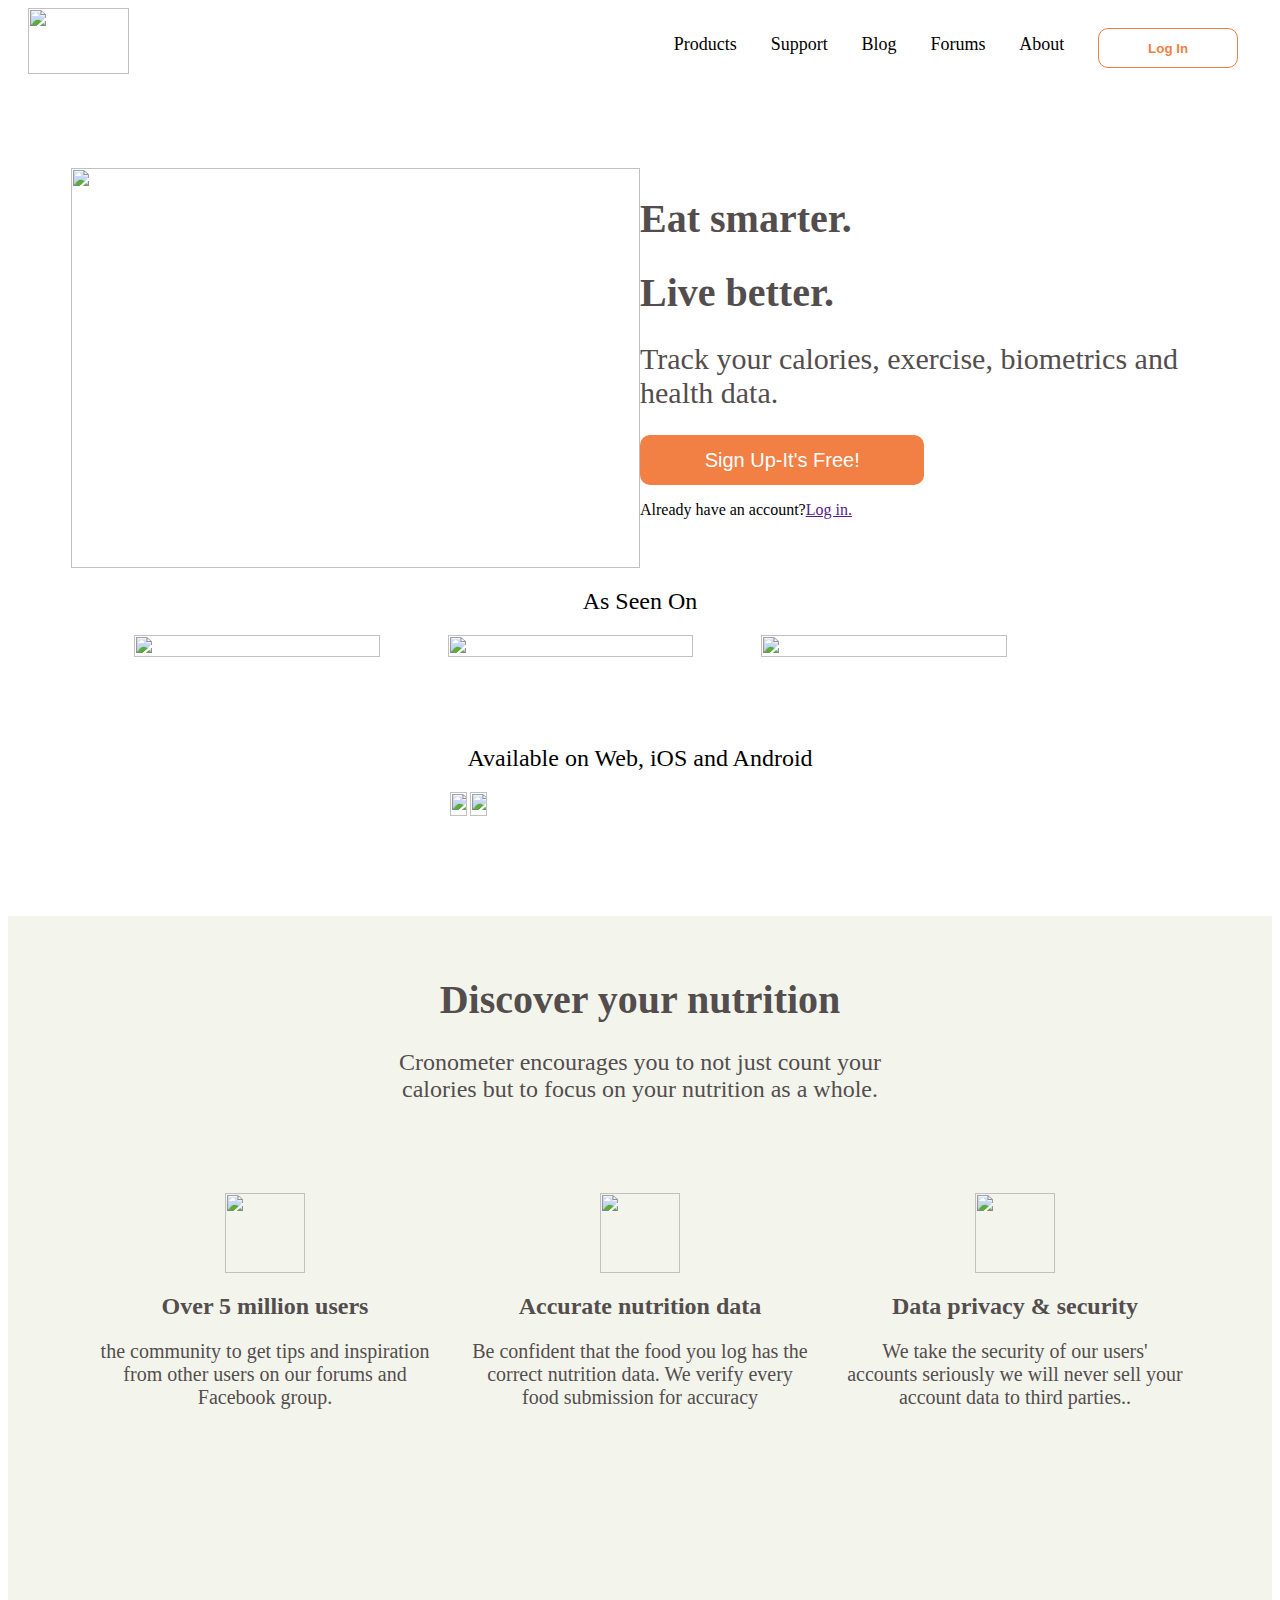
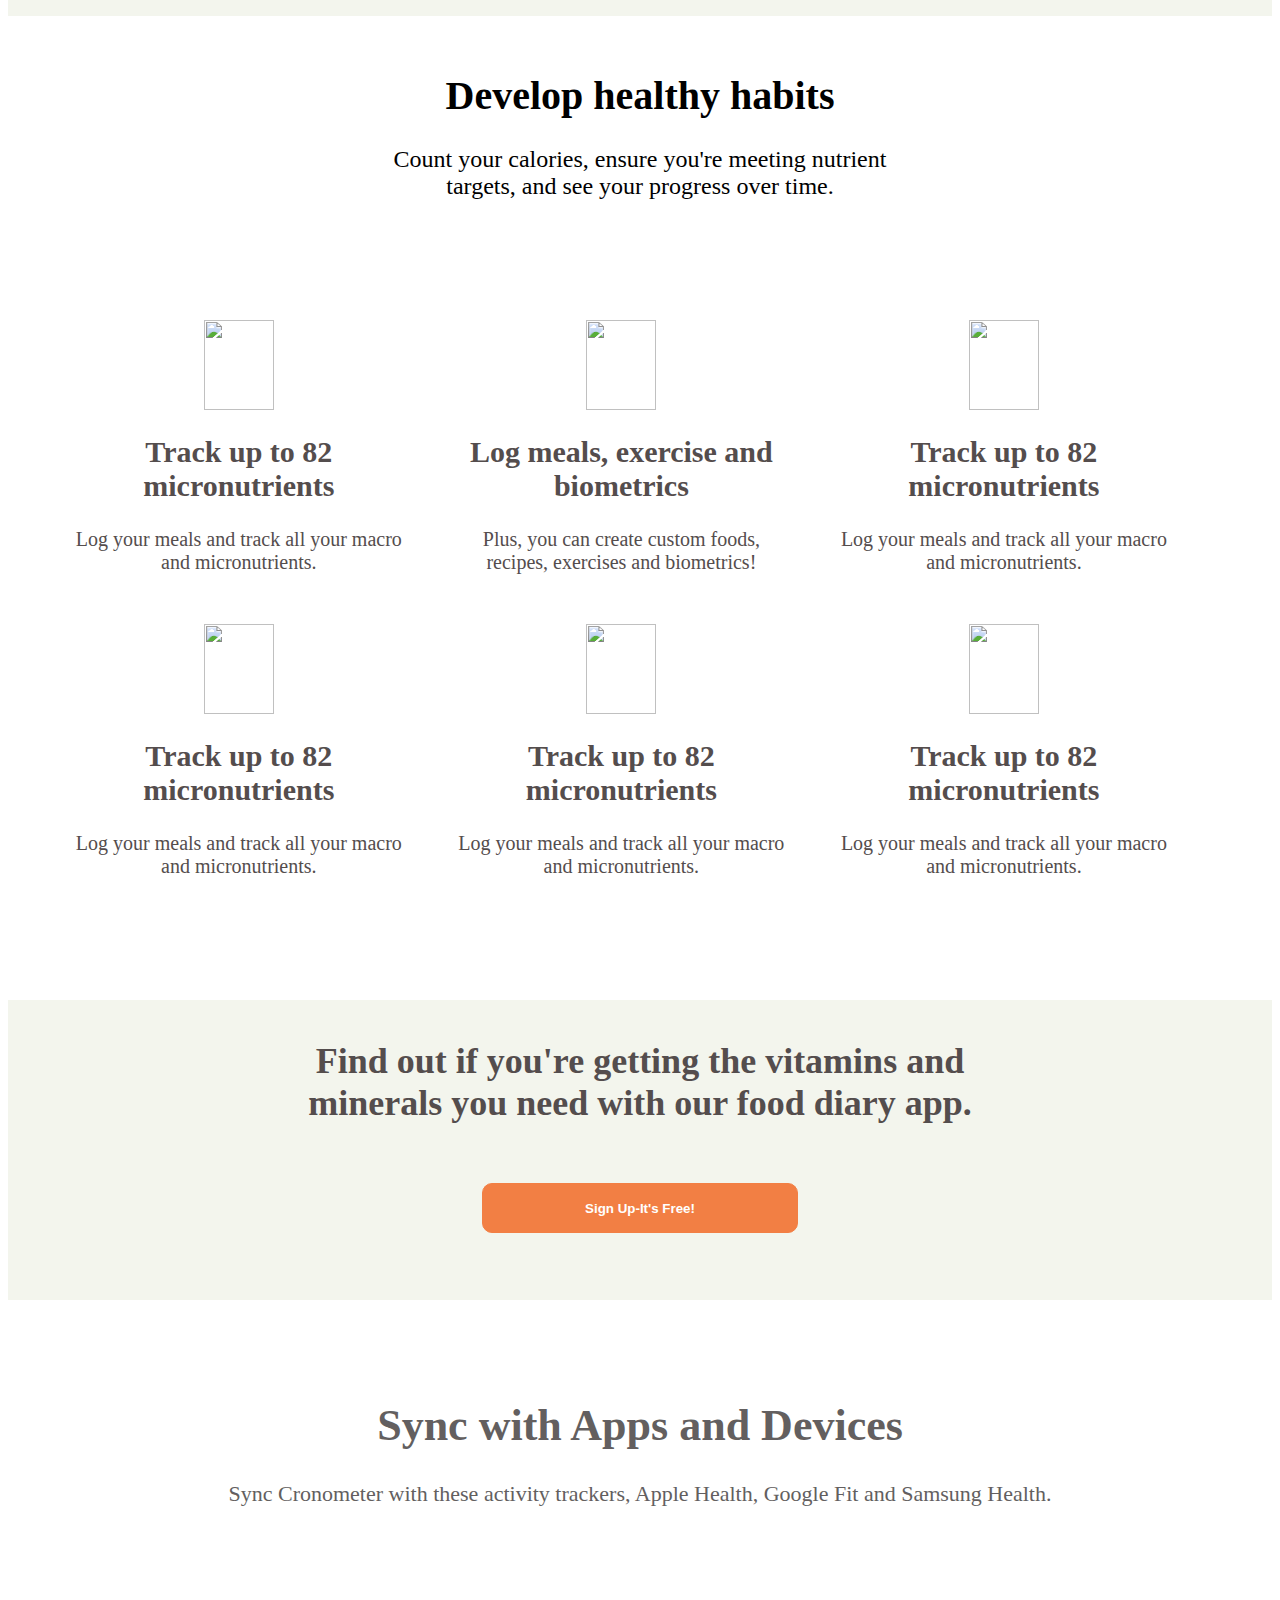
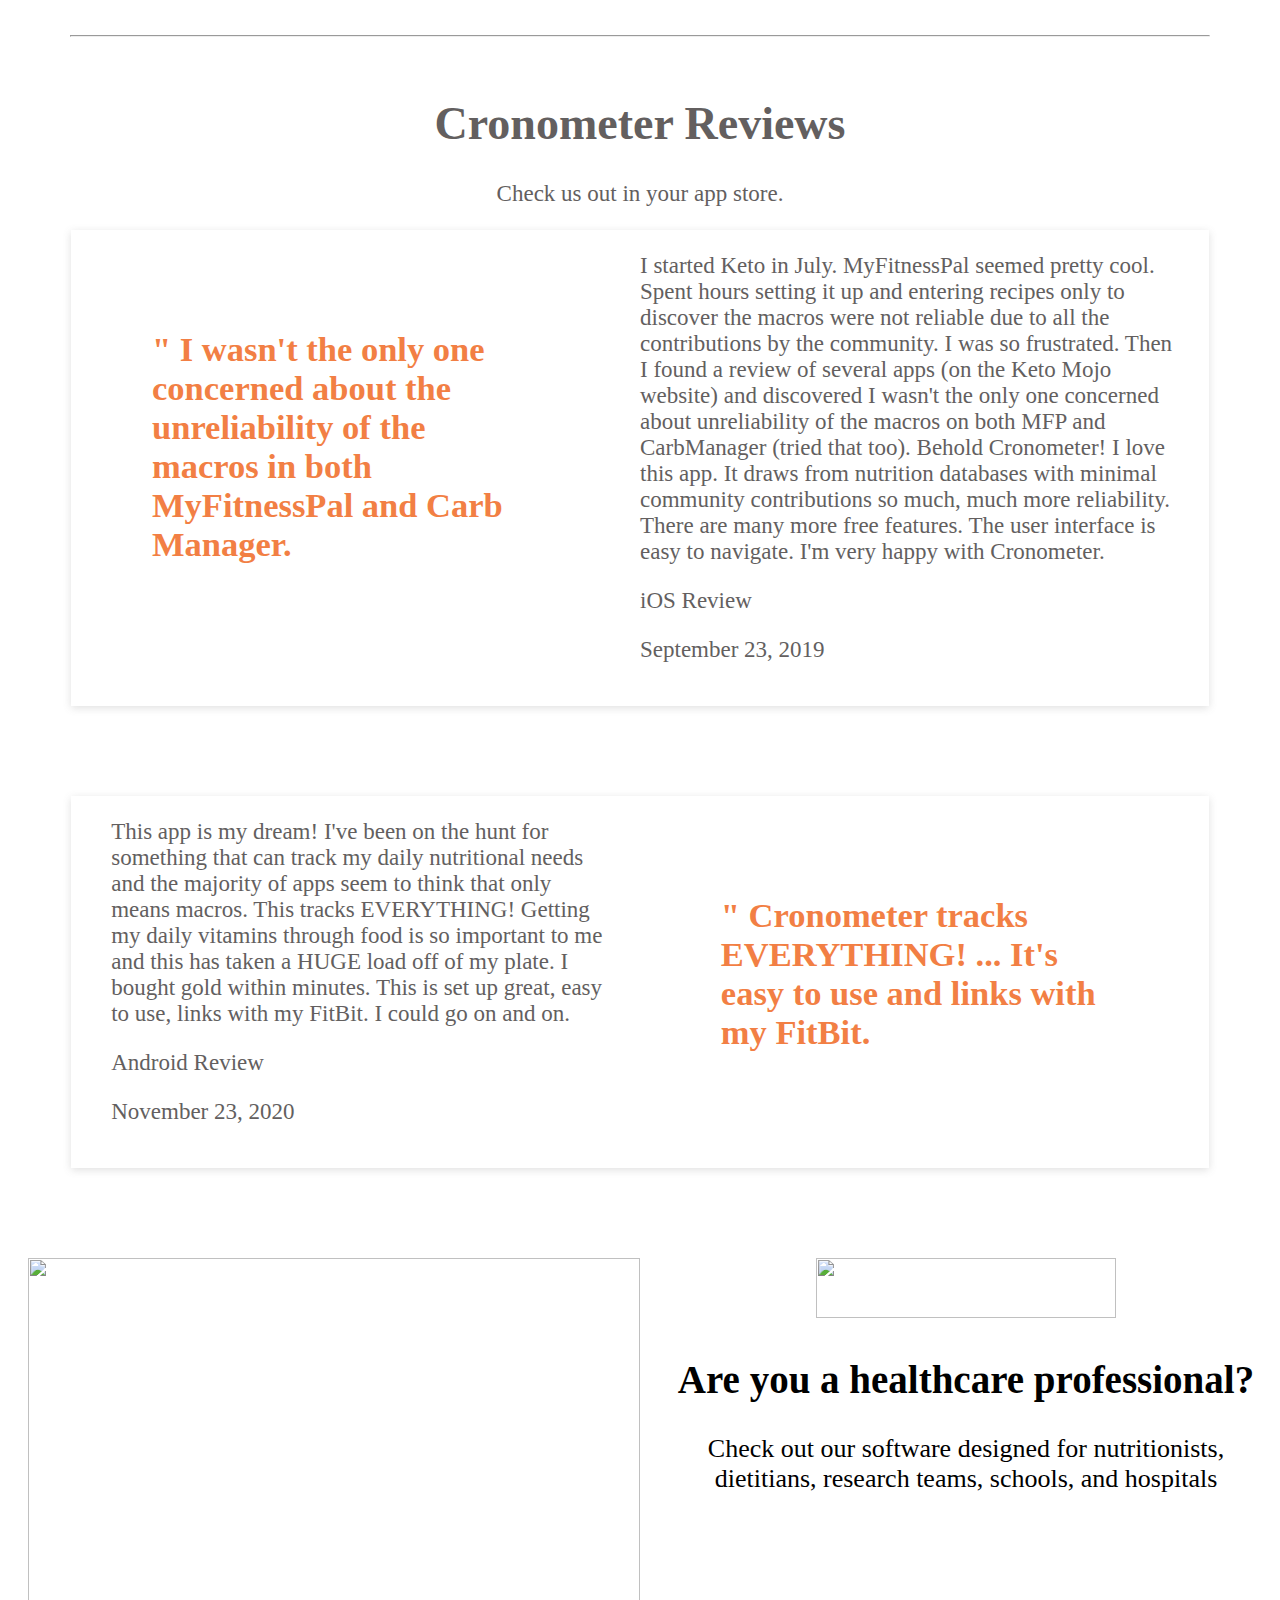
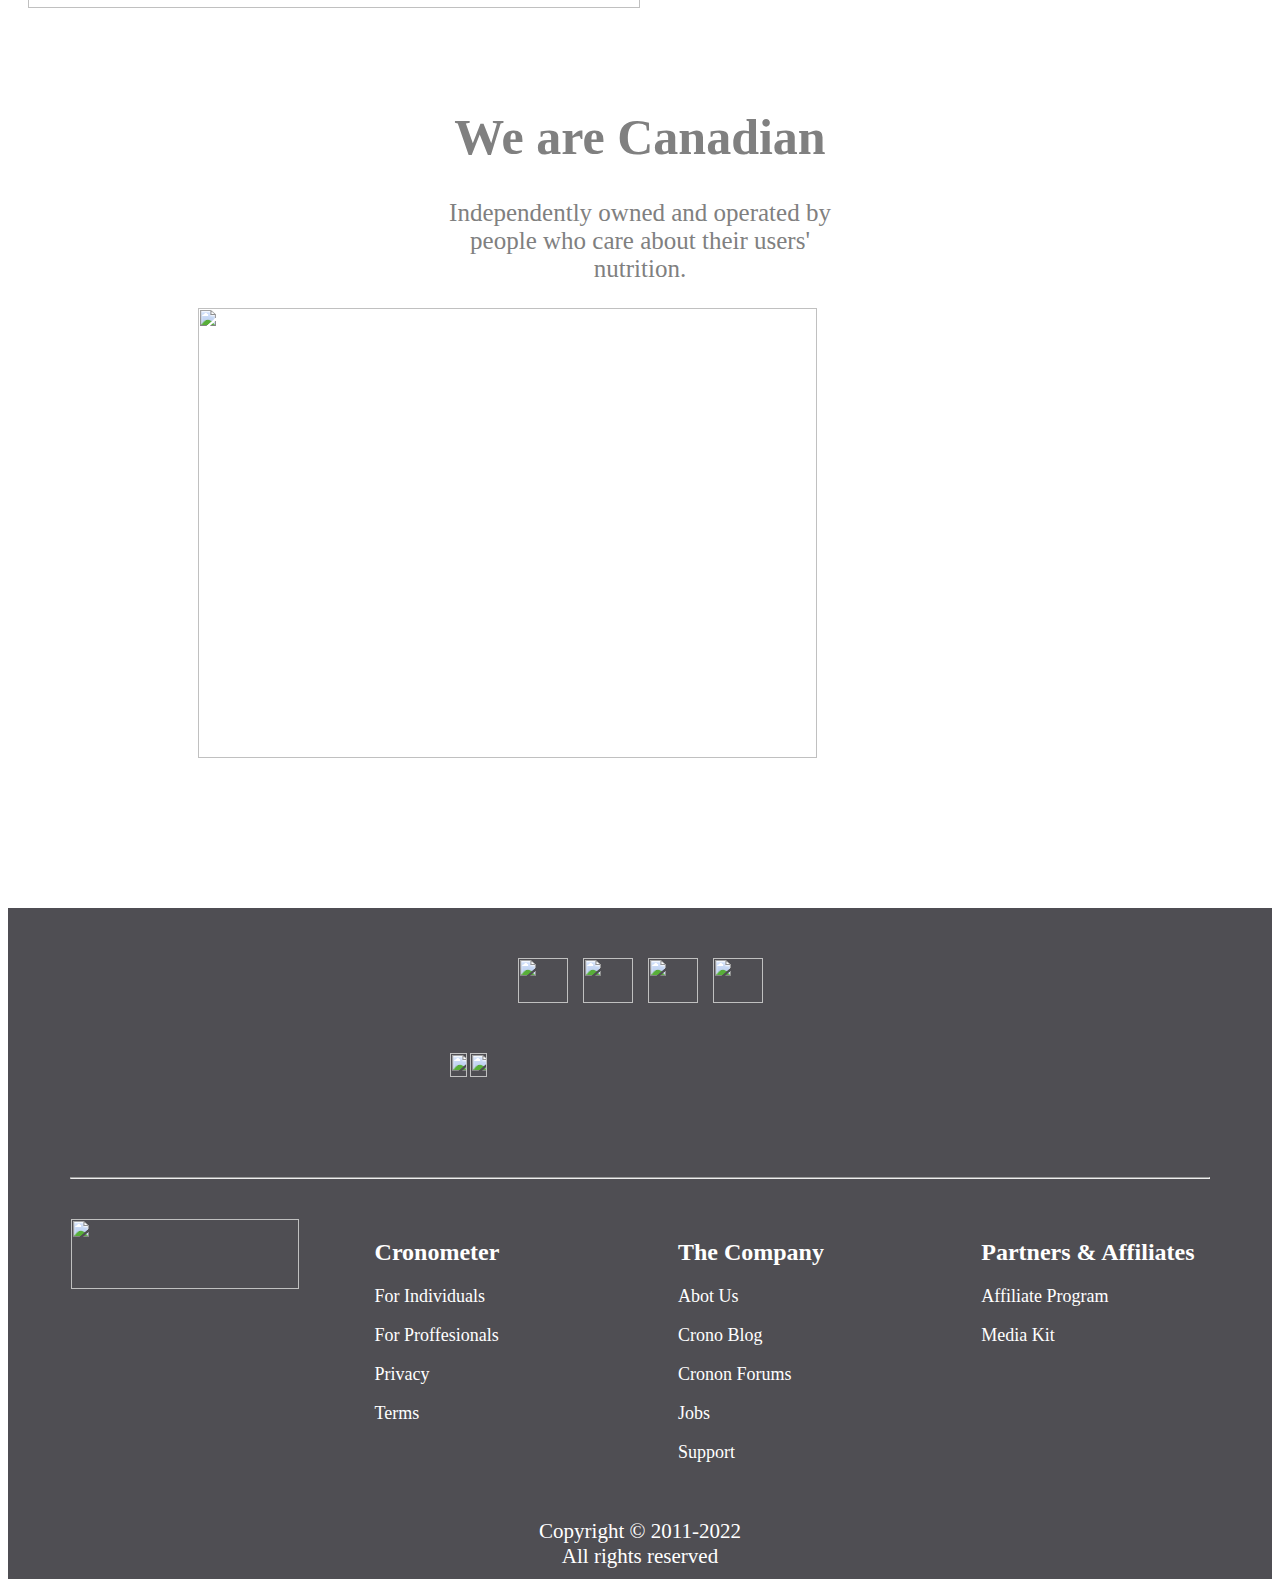
==== index.html @ 927063ee "day-4 home page updated" ====
<!DOCTYPE html>
<html lang="en">
<head>
    <meta charset="UTF-8">
    <meta http-equiv="X-UA-Compatible" content="IE=edge">
    <meta name="viewport" content="width=device-width, initial-scale=1.0">
    <link rel="stylesheet" href="./index.css">
    <link rel="stylesheet" href="./footer/footer.css">
    <link rel="stylesheet" href="./nav-components/navbar.css">
    <title>Document</title>
</head>
<body>
    <div id="navbar"></div>



  <div id="mobile">
    <div class="fade_image">
        <img src="https://cdn1.cronometer.com/2021/landing/cronometer-hero-graphic.svg" alt="">
    </div>
    <div>
        <h1>Eat smarter.</h1>
          <h1>  Live better.</h1>
          <h2>Track your calories, exercise, biometrics and health data.</h2>
          <button>Sign Up-It's Free!</button>

          <p>Already have an account?<a href="">Log in.</a></p>
    </div>

  </div>

  <!-- ?/////////////////////// -->
  <h2 style="text-align: center;font-weight: 100;">As Seen On</h2>
  <div id="seen">
   
    <div>
        <img src="https://cdn1.cronometer.com/2021/landing/media-mention-2.svg" alt="">
   
  </div>
  <div><img src="https://cdn1.cronometer.com/2021/landing/media-mention-1.svg" alt="">
  </div>
  <div><img src="https://cdn1.cronometer.com/2021/landing/media-mention-3.svg" alt=""></div>
</div>
  <!-- app download -->
  <h2 style="text-align: center;font-weight: 100;">Available on Web, iOS and Android</h2>

  <div id="download">
   
    <div>
        <img src="https://cdn1.cronometer.com/2021/landing/ios-icon.svg" alt="">
   
  </div>
  <div><img src=" https://cdn1.cronometer.com/2021/landing/android-icon.svg" alt="">
  </div>
  </div>
  
<!-- discover -->
<div id="disc">
    <h1 style="padding-top: 30px;font-size:40px;padding-top:60px">Discover your nutrition</h1>
    <h2 style="width:44% ;margin:auto;font-weight: 200;">Cronometer encourages you to not just count your calories but to focus on your nutrition as a whole.</h2>
    <div id="discover">
        <div>

            <img src="https://cdn1.cronometer.com/2021/landing/community-icon.svg" alt="">
            <h2>Over 5 million users</h2>
        <p>the community to get tips and inspiration from other users on our forums and Facebook group.</p>

        </div>
        <div>
            <img src="https://cdn1.cronometer.com/2021/landing/nutrition-icon.svg" alt="">
            <h2>Accurate nutrition data</h2>
        <p>Be confident that the food you log has the correct nutrition data. We verify every food submission for accuracy</p>
        </div>

        <div>
            <img src="https://cdn1.cronometer.com/2021/landing/security-icon.svg" alt="">
            <h2>Data privacy & security</h2>
        <p>We take the security of our users' accounts seriously we will never sell your account data to third parties..</p>
        </div>
    </div>
</div>


<h1 style="padding-top: 30px;font-size:40px;text-align: center;">Develop healthy habits</h1>
<h2 style="width:44% ;margin:auto;font-weight: 200;text-align: center">Count your calories, ensure you're meeting nutrient targets, and see your progress over time.</h2>

<!-- healthy habiits -->
<div id="habbits">

    <div>
        <img src="https://cdn1.cronometer.com/2021/landing/micronutrients-icon.svg" alt="">
        <h2>Track up to 82 micronutrients</h2>
        <p>Log your meals and track all your macro and micronutrients.</p>
    </div>
    <div>
        <img src="https://cdn1.cronometer.com/2021/landing/diary-icon.svg" alt="">
        <h2>Log meals, exercise and biometrics</h2>
        <p>Plus, you can create custom foods, recipes, exercises and biometrics!

        </p>
    </div>
    <div>
        <img src="https://cdn1.cronometer.com/2021/landing/reports-icon.svg" alt="">
        <h2>Track up to 82 micronutrients</h2>
        <p>Log your meals and track all your macro and micronutrients.</p>
    </div>
    <div>
        <img src="https://cdn1.cronometer.com/2021/landing/scale-icon.svg" alt="">
        <h2>Track up to 82 micronutrients</h2>
        <p>Log your meals and track all your macro and micronutrients.</p>
    </div>
    <div>
        <img src="https://cdn1.cronometer.com/2021/landing/fasting-icon.svg" alt="">
        <h2>Track up to 82 micronutrients</h2>
        <p>Log your meals and track all your macro and micronutrients.</p>
    </div>
    <div>
        <img src="https://cdn1.cronometer.com/2021/landing/food-icon.svg" alt="">
        <h2>Track up to 82 micronutrients</h2>
        <p>Log your meals and track all your macro and micronutrients.</p>
    </div>
</div>



<!-- signup -->

<div id="signup">
    <h1 style="width:60% ;margin: auto;padding-top: 40px;">Find out if you're getting the vitamins and minerals you need with our food diary app.</h1>
<button>Sign Up-It's Free!</button>

</div>


<!-- sync -->
<div id="sync">
    <h1>Sync with Apps and Devices</h1>
    <p>Sync Cronometer with these activity trackers, Apple Health, Google Fit and Samsung Health.</p>
   
    <img width="100%" src="https://cdn1.cronometer.com/2021/landing/devices-p-1080.png" alt="">
    
    
    
    
    
    </div>
<hr style="margin-bottom:60px ;width:90%">
   
<!-- reviews -->

<div id="corono-reviews">
    <h1>Cronometer Reviews</h1>
    <p>Check us out in your app store.</p>

    <div id="review1">
        <div>
            <h2 style="width:70% ;color:#f27f44;margin:auto;margin-top: 100px;justify-content:start">" I wasn't the only one concerned about the unreliability of the macros in both MyFitnessPal and Carb Manager.</h2>
        </div>
        <div>
            <p>I started Keto in July. MyFitnessPal seemed pretty cool. Spent hours setting it up and entering recipes only to discover the macros were not reliable due to all the contributions by the community. I was so frustrated. Then I found a review of several apps (on the Keto Mojo website) and discovered I wasn't the only one concerned about unreliability of the macros on both MFP and CarbManager (tried that too). Behold Cronometer! I love this app. It draws from nutrition databases with minimal community contributions so much, much more reliability. There are many more free features. The user interface is easy to navigate. I'm very happy with Cronometer.
</p>
               <p>iOS Review</p> 
               <p> September 23, 2019</p>
        </div>
    </div>

    <div id="review1">
        <div>
<p style="padding-left: 40px">This app is my dream! I've been on the hunt for something that can track my daily nutritional needs and the majority of apps seem to think that only means macros. This tracks EVERYTHING! Getting my daily vitamins through food is so important to me and this has taken a HUGE load off of my plate. I bought gold within minutes. This is set up great, easy to use, links with my FitBit. I could go on and on.</p>
<p style="padding-left: 40px">Android Review</p> 
               <p style="padding-left: 40px" > November 23, 2020</p>
        </div>
        <div>

            <h2 style="width:70% ;color:#f27f44;margin:auto;margin-top: 100px;justify-content:start">" Cronometer tracks EVERYTHING! ... It's easy to use and links with my FitBit.</h2>

</p>
               
        </div>
    </div>
</div>


<!-- professional -->
<div id="c-pro">
    <div>
        <img height="100%"  width="100%" src="https://cdn1.cronometer.com/2021/landing/crono-pro-graphic.svg" alt="">
    </div>
    <div>
        <img height="60px"  width="70%" src="https://cdn1.cronometer.com/2021/landing/cronometer-pro-logo.svg" alt="">
   
   <h2>Are you a healthcare professional?</h2>
   <p>Check out our software designed for nutritionists, dietitians, research teams, schools, and hospitals</p>
    </div>
</div>


<div id="about-us">
    <h1 >We are Canadian</h1>
        <p >Independently owned and operated by people who care about their users' nutrition.</p>

</div>
<img width="70%" height="450px" style="display: block;margin:auto;margin-bottom: 150px;" src="https://cdn1.cronometer.com/2021/landing/cronometer-staff-2-p-1080.jpeg" alt="">


<!-- <footer></footer> -->

<div id="footer">

</div>



</body>
</html>
<script type="module" src="./index.js"></script>
---- index.css ----
#mobile{
    display: flex;
    height: 400px;
    width: 90%;

    margin: auto;
}
#mobile>div{
    width: 50%;
    height: 100%;
}
#mobile>div>img{
height: 100%;
width: 100%;
/* transition: transform .2s; */
}



.fade_image { animation: fadeIn 7s; }
@keyframes fadeIn {
    0% { opacity: 0; }
    100% { opacity: 1; }
  }


#mobile>div h1{
font-size: 40px;
color: rgb(84, 77, 77);
}
#mobile>div h2{
font-weight: 100;
font-size: 30px;
color: rgb(84, 77, 77);

}
#mobile>div button{
background-color: 
#f27f44;
color: white;
width: 50%;
height: 50px;
border-radius: 10px;
font-size: 20px;
border: #f27f44;
/* font-weight: bold; */
}

#seen{
    display: flex;
    margin: auto;
    width: 80%;
    gap: 10px;
}
#seen>div{
    height: 90px;
    width: 30%;
}
#seen>div>img{
height: 50%;
width: 90%;
}
#download{
display: flex;
width: 30%;
margin: auto;
margin-bottom: 100px;
}
#download>div>img{

height: 100%;
width: 90%;
}
#disc{
    margin: auto;
    height: 700px;
    width: 100%;
    text-align: center;
    background-color: #f3f5ed;
    color: rgb(84, 77, 77);


}
#discover{
    display: flex;
    width: 89%;
    margin: auto;
}
#discover p{
font-size: 20px;
}

#discover>div{
height: 400px;
width: 30%;
margin: auto;
margin-top: 70px;


}
#discover>div>img{
display: block;margin: auto;
height: 80px;
width: 80px;
margin-top: 20px;
}

#habbits{
    height: 400px;
    width: 90%;
    display: grid;
    grid-template-columns: repeat(3,1fr);
    margin: auto;
    margin-top: 100px;
    margin-bottom: 300px;
    gap: 10px;
}
#habbits>div{
width: 90%;
text-align: center;
height: auto;
color: rgb(84, 77, 77);
font-size: 20px;
margin-top: 20px;



}


#habbits>div>h2{
font-size: 30;
}

#habbits>div>img{
display: block;
margin: auto;
height: 90px;
width: 70px;
}
#signup{
    height: 300px;
    text-align: center;
font-size: 18px;
text-align: center;
color: rgb(84, 77, 77);
background-color: #f3f5ed;



}
#signup>button{
width: 25%;
height: 50px;
background-color:#f27f44;
border: 1px solid #f27f44;
border-radius: 10px;
color: white;
font-weight: bold;
margin-top: 59px;
}

#sync{
 
   height: auto;
   text-align: center;
   font-size: 22px;
   margin: auto;
width: 70%;
margin-top: 100px;
margin-bottom: 80px;
color: rgb(99, 95, 95);
}
#corono-reviews{


    height: auto;
    width: 90%;
    font-size: 23px;
    margin: auto;

    text-align: center;
    color: rgb(99, 95, 95);

    border-radius: 5px;
    
}
#review1{
height: auto;
    display: flex;
    margin-bottom: 90px;
    box-shadow: rgba(99, 99, 99, 0.2) 0px 2px 8px 0px;
}
#review1>div{
width: 50%;
height: auto;
text-align: left;
margin-bottom: 20px;
padding-right: 30px;

}
#c-pro{
    display: flex;
}
#c-pro>div{
    height: 350px;
    width: 50%;
    font-size: 26px;
    padding-left: 20px;
    text-align: center;
 

}

#about-us{
    margin: auto;
 margin-top: 100px;
    height: auto;
    text-align: center;
    color: grey;
    font-size: 25px;
    width: 33%;
}
---- footer/footer.css ----
#footer{
  
    height: auto;
    width: 100%;
    background-color: 
    #4f4e53;
    color: white;
}
#logo{
    display: flex;
    width: 250px;
    margin: auto;
    justify-content: space-around;
    gap: 10px;
    margin-bottom: 50px;

}
#logo>div{
    height: 45px;
    width: 20%;
    margin-top: 50px;
   

}
#logo>div>img{
height: 100%;
width: 100%;
}
#footer-sections{
    height: 300px;
    display: flex;
    justify-content: space-between;
    width: 90%;
    margin: auto;
    margin-top: 40px;
    font-size: 16px;
}
#footer-sections>div{
height: 100%;
width: 20%;
}
#footer-sections>div>p{
font-size: 18px;
cursor: pointer;
}
#footer-sections>div>p:hover{
color: orange;
}
---- nav-components/navbar.css ----
#navbar {
    height: 90px;
    width: 100%;
    display: flex;

    justify-content: space-between;

    margin-bottom: 70px;

}

#navbar>div {
    height: 90%;
    width: 50%;

}

#nav-c {
    display: flex;
    justify-content: space-evenly;
    padding-top: 10px;
}

#nav-c a {
    text-decoration: none;
    color: black;
    font-size: 18px;
}


#nav-c button {
    border: 1px solid #f27f44;
    width: 140px;
    height: 40px;
    margin-top: 10px;
    background-color: white;
    color: #f27f44;

    font-weight: bold;
    border-radius: 10px;
    cursor: pointer;
}
#nav-c a:hover  {
color: #f27f44;
}

#nav-c button{
border: 1px solid 
#f27f44;
width: 140px;
height:40px;
margin-top: 10px;
background-color: white;
color: #f27f44;

font-weight: bold;
border-radius: 10px;
cursor: pointer;

}

#navbar>div>img {
    height: 90%;
    width: 40%;
    padding-left: 20px;


}
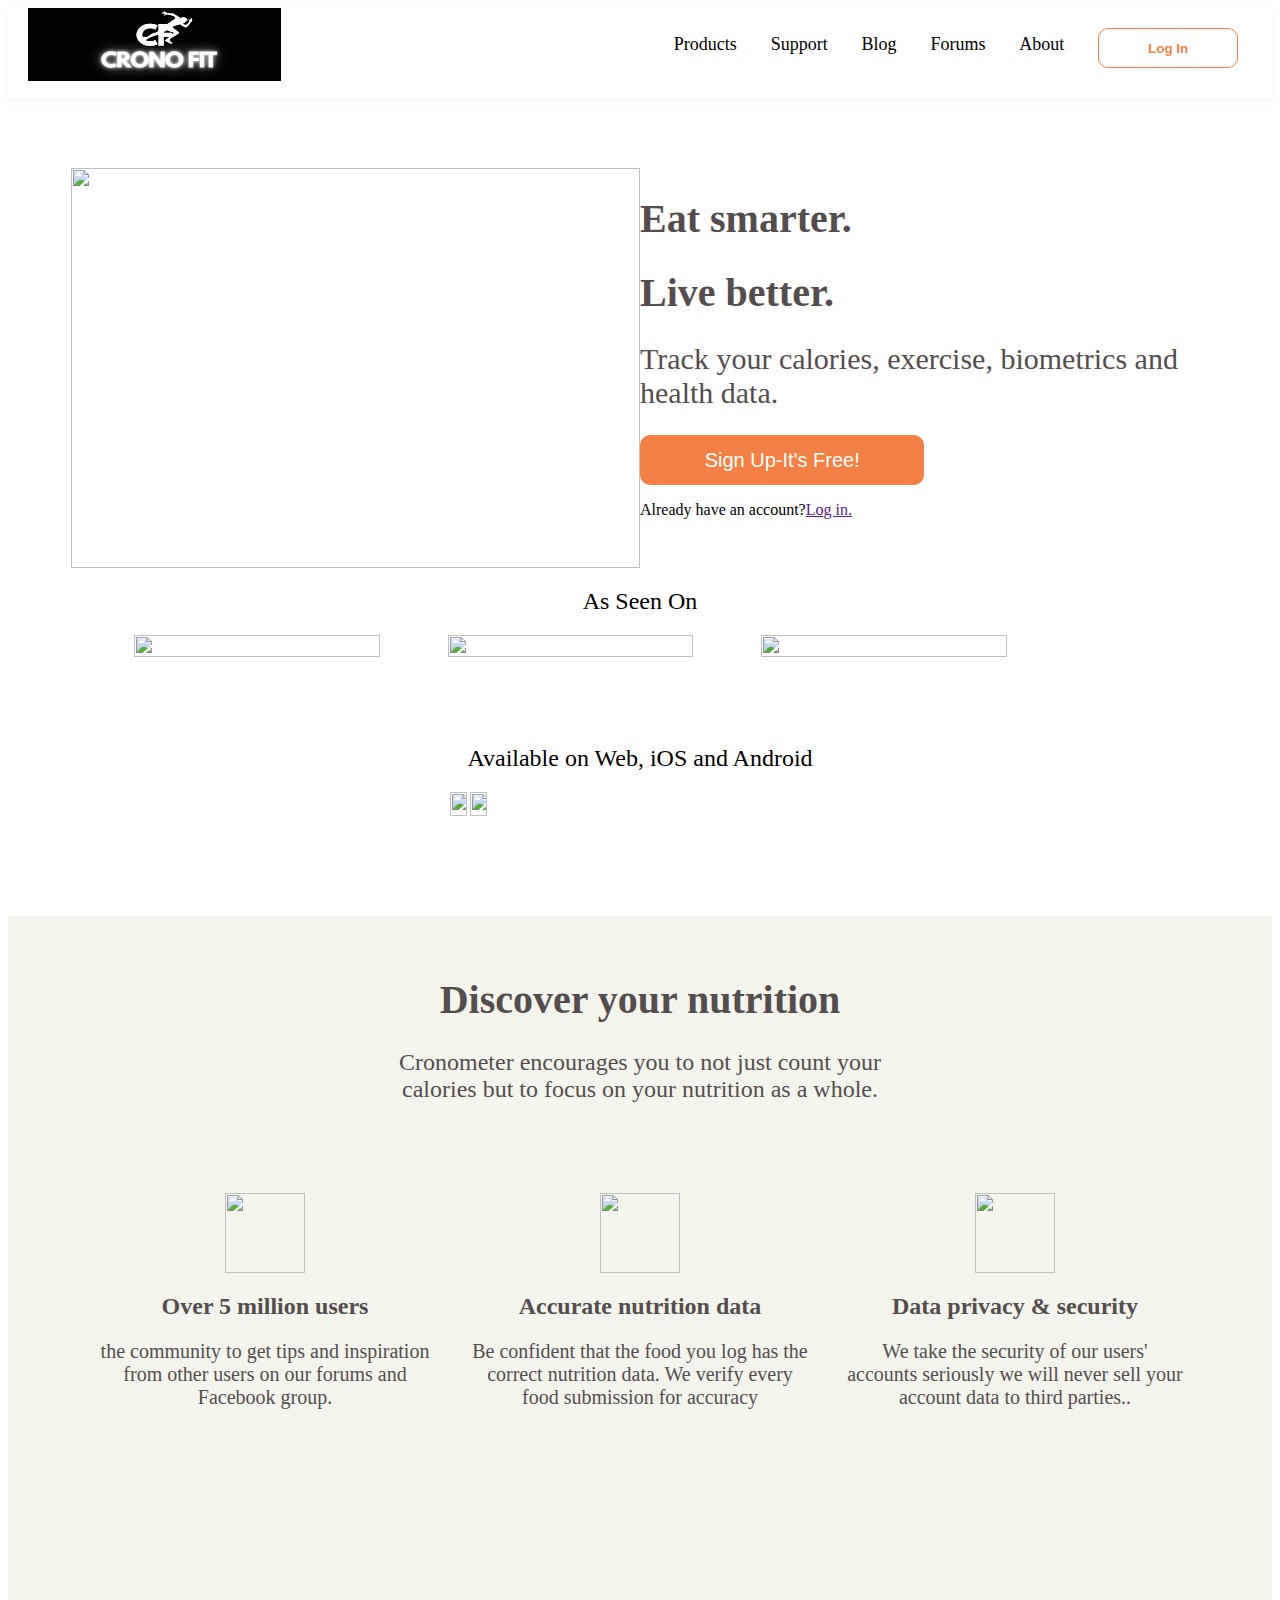
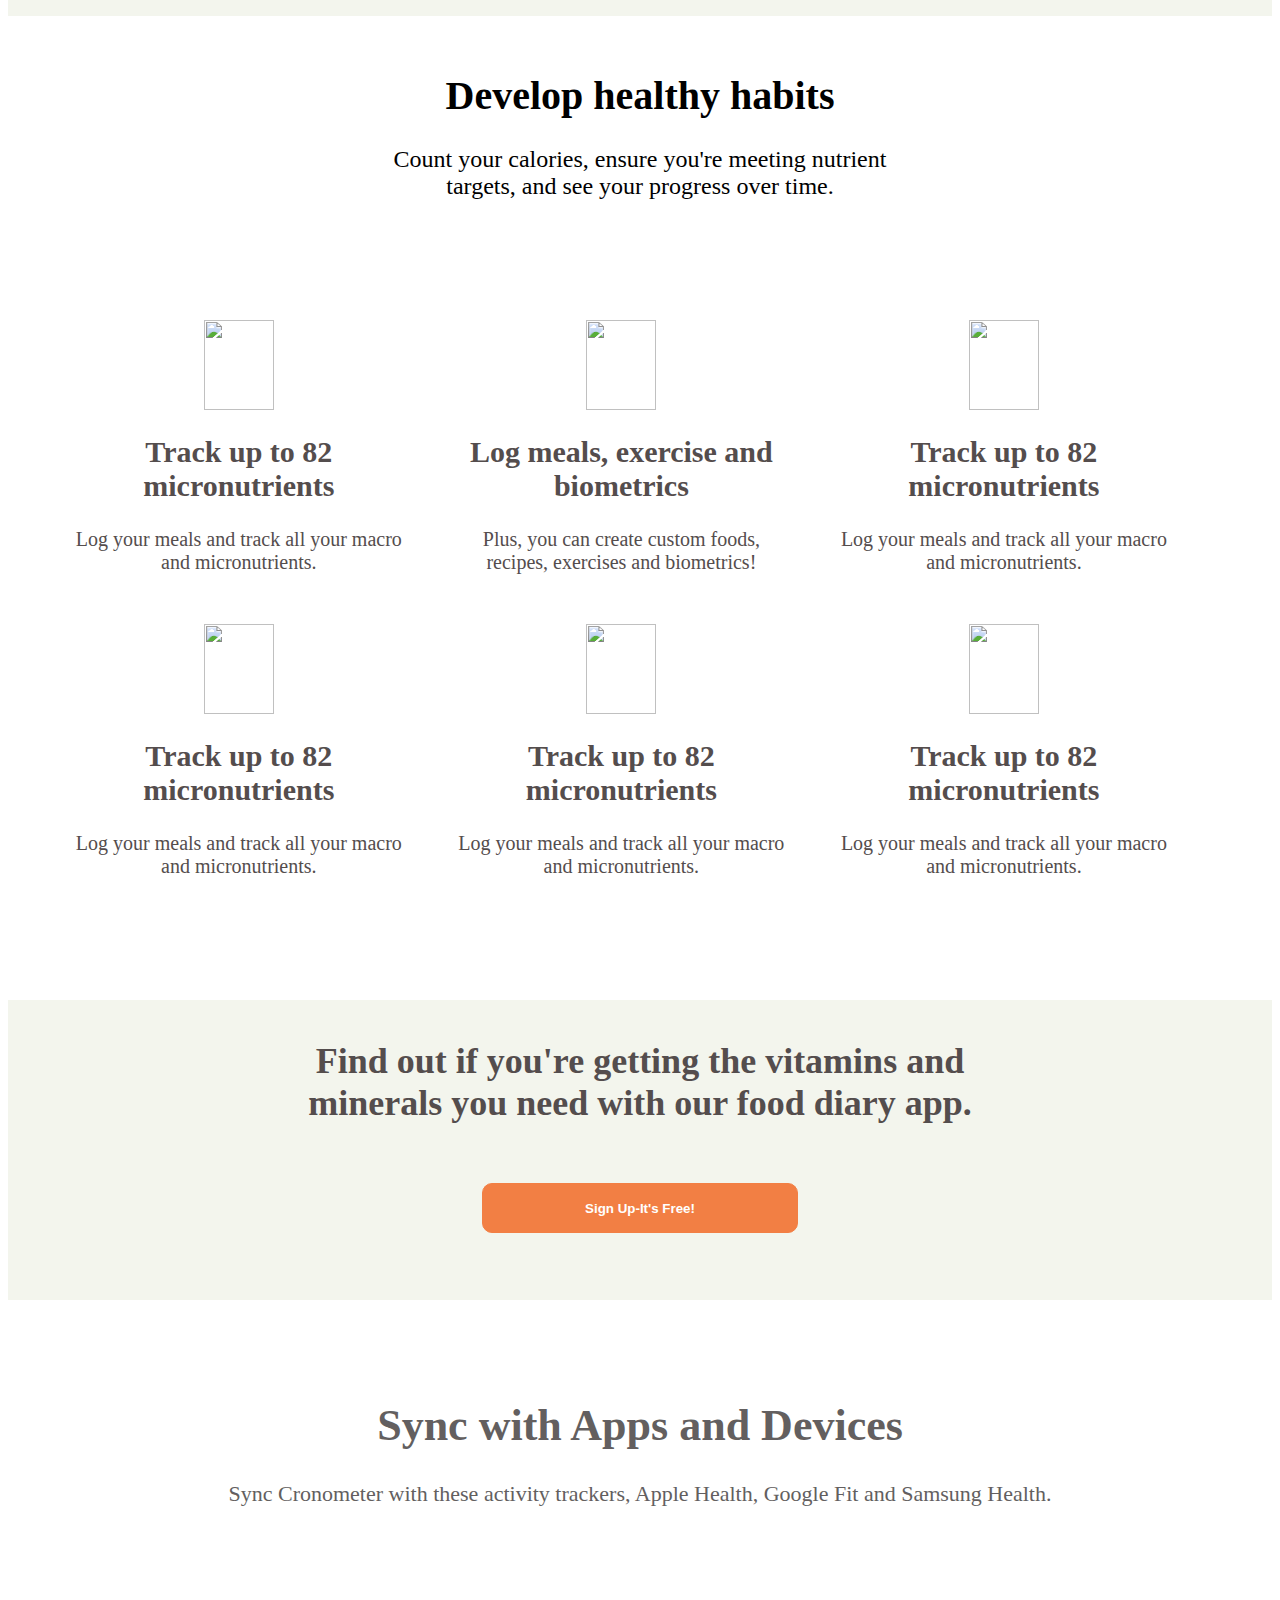
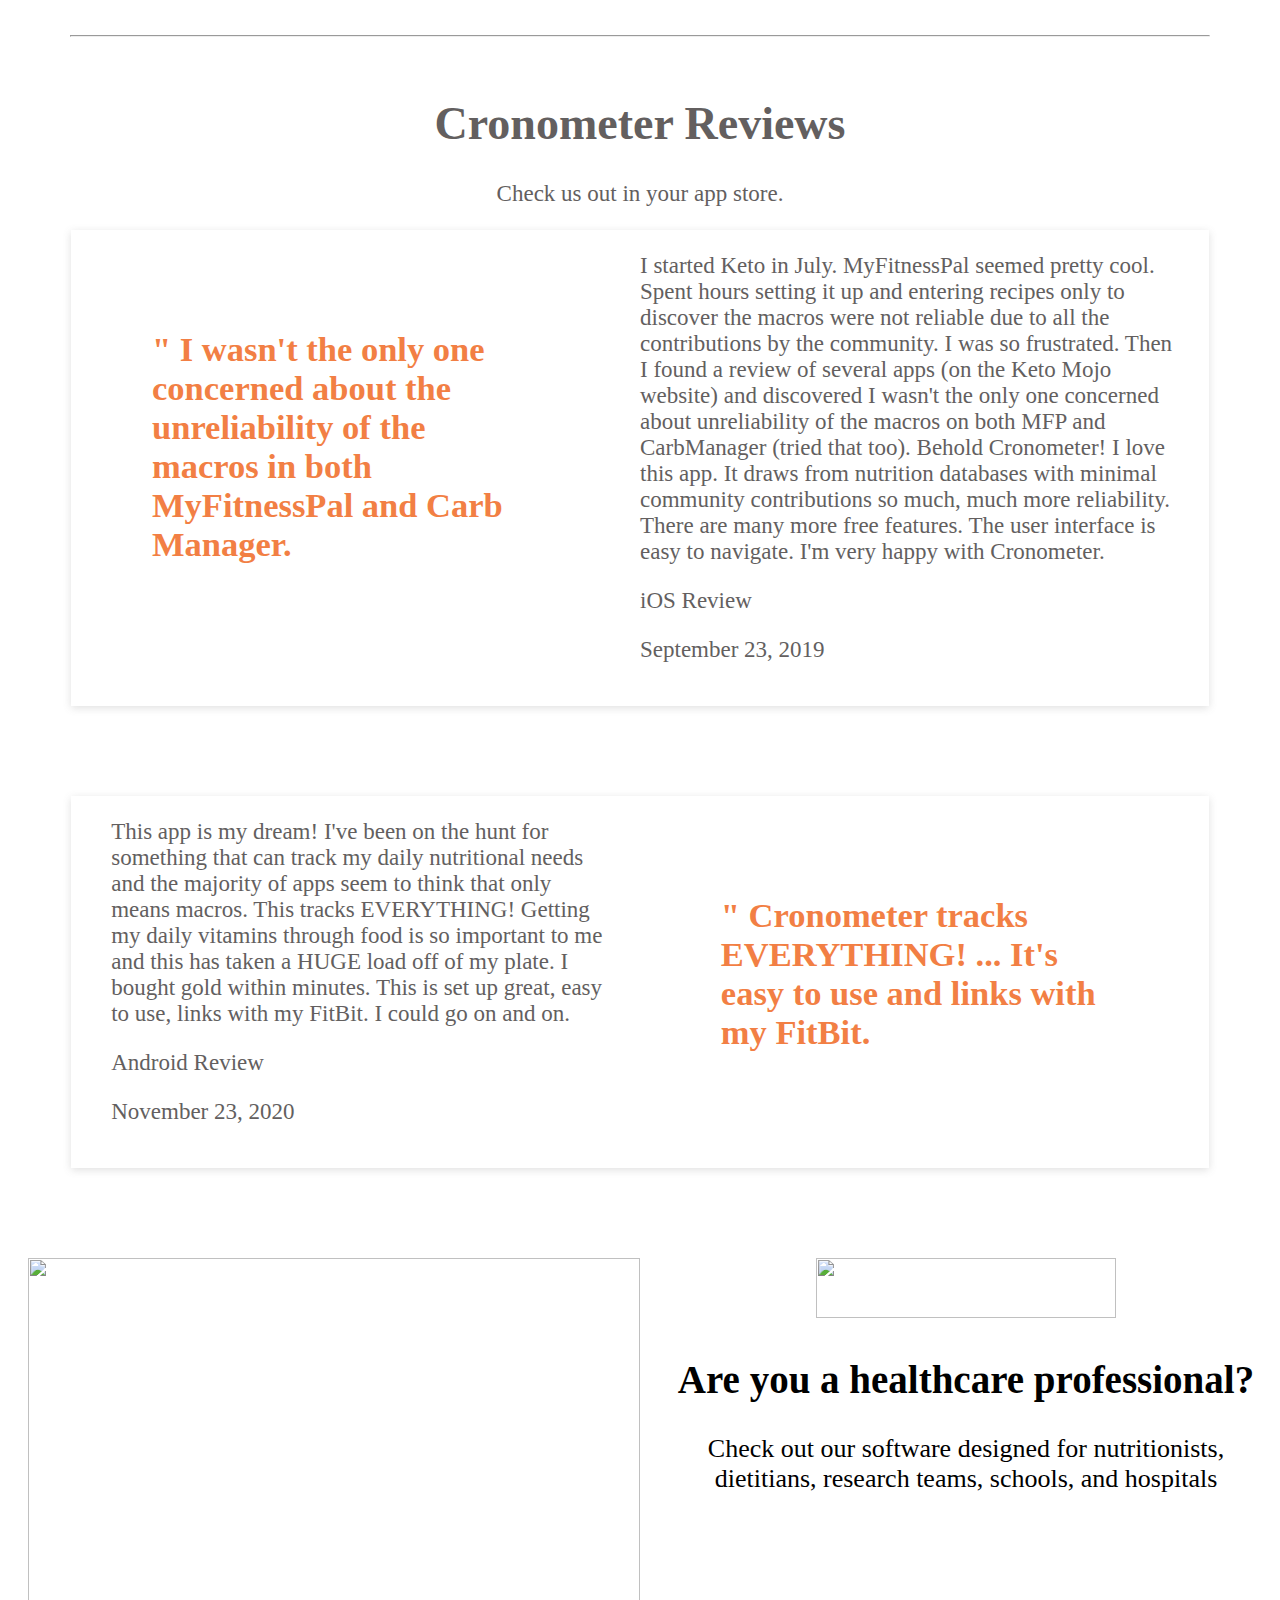
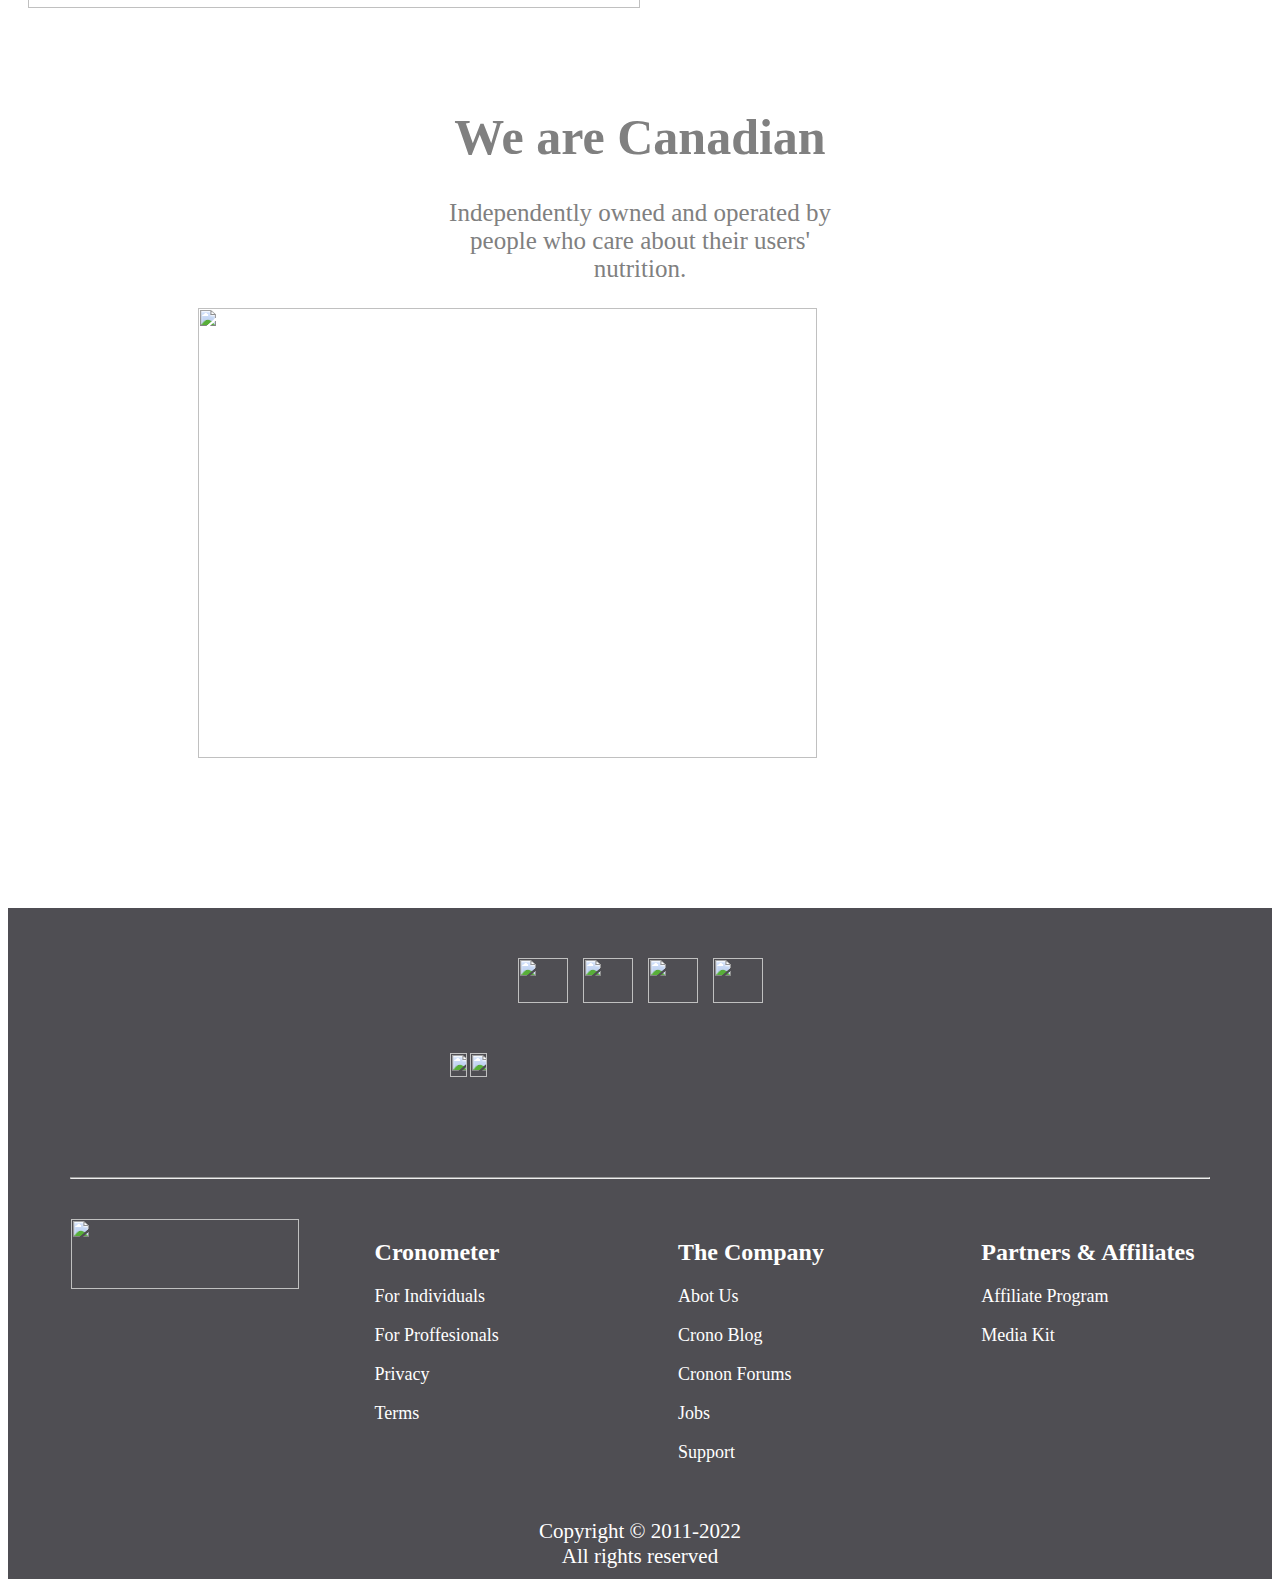
==== commit da54968b: "Merge branch 'master' of https://github.com/RationalPrabal/spotless-thumb-400 into fw21_1128_day_5" ====
--- a/index.html
+++ b/index.html
@@ -6,7 +6,7 @@
     <meta name="viewport" content="width=device-width, initial-scale=1.0">
     <link rel="stylesheet" href="./index.css">
     <link rel="stylesheet" href="./footer/footer.css">
-    <link rel="stylesheet" href="./nav-components/navbar.css">
+    <link rel="stylesheet" href="./navbar.css">
     <title>Document</title>
 </head>
 <body>
@@ -194,13 +194,12 @@
     </div>
 </div>
 
-
 <div id="about-us">
     <h1 >We are Canadian</h1>
         <p >Independently owned and operated by people who care about their users' nutrition.</p>
 
 </div>
-<img width="70%" height="450px" style="display: block;margin:auto;margin-bottom: 150px;" src="https://cdn1.cronometer.com/2021/landing/cronometer-staff-2-p-1080.jpeg" alt="">
+<img class="we" width="70%" height="450px" style="display: block;margin:auto;margin-bottom: 150px;" src="https://cdn1.cronometer.com/2021/landing/cronometer-staff-2-p-1080.jpeg" alt="">
 
 
 <!-- <footer></footer> -->
--- a/index.css
+++ b/index.css
@@ -220,4 +220,8 @@
     color: grey;
     font-size: 25px;
     width: 33%;
+}
+.we:hover{
+
+    transform: scale(1.1);
 }--- a/footer/footer.css
+++ b/footer/footer.css
@@ -19,7 +19,7 @@
     height: 45px;
     width: 20%;
     margin-top: 50px;
-   
+
 
 }
 #logo>div>img{
--- a/navbar.css
+++ b/navbar.css
@@ -0,0 +1,72 @@
+#navbar {
+    height: 90px;
+    width: 100%;
+    display: flex;
+
+    justify-content: space-between;
+
+    margin-bottom: 70px;
+    box-shadow: rgba(214, 214, 214, 0.24) 0px 3px 8px;
+
+}
+
+#navbar>div {
+    height: 90%;
+    width: 50%;
+  
+}
+
+#nav-c {
+    display: flex;
+    justify-content: space-evenly;
+    padding-top: 10px;
+}
+
+#nav-c a {
+    text-decoration: none;
+    color: black;
+    font-size: 18px;
+}
+
+
+#nav-c button {
+    border: 1px solid #f27f44;
+    width: 140px;
+    height: 40px;
+    margin-top: 10px;
+    background-color: white;
+    color: #f27f44;
+
+    font-weight: bold;
+    border-radius: 10px;
+    cursor: pointer;
+}
+#nav-c a:hover  {
+color: #f27f44;
+}
+
+#nav-c button{
+border: 1px solid 
+#f27f44;
+width: 140px;
+height:40px;
+margin-top: 10px;
+background-color: white;
+color: #f27f44;
+
+font-weight: bold;
+border-radius: 10px;
+cursor: pointer;
+
+}
+
+#navbar>div>img {
+    height: 90%;
+    width: 40%;
+    padding-left: 20px;
+
+
+}
+
+    
+
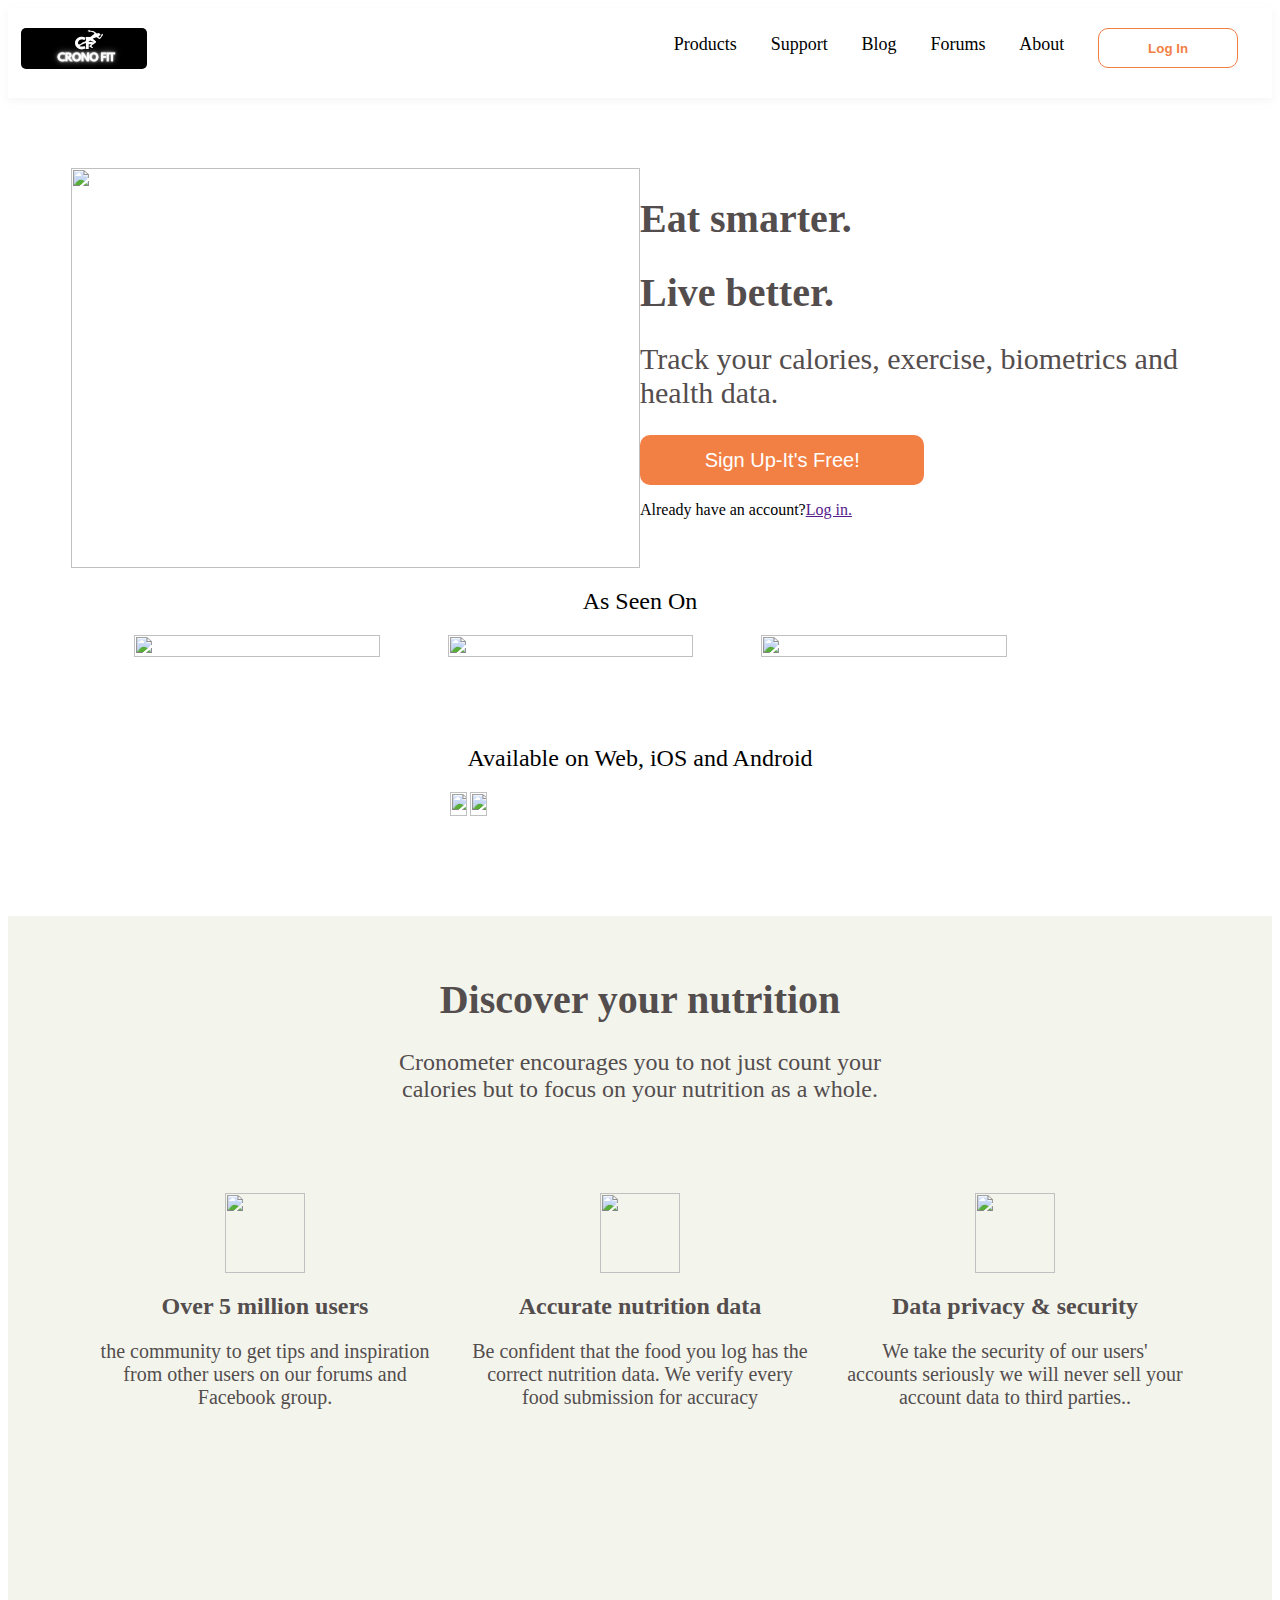
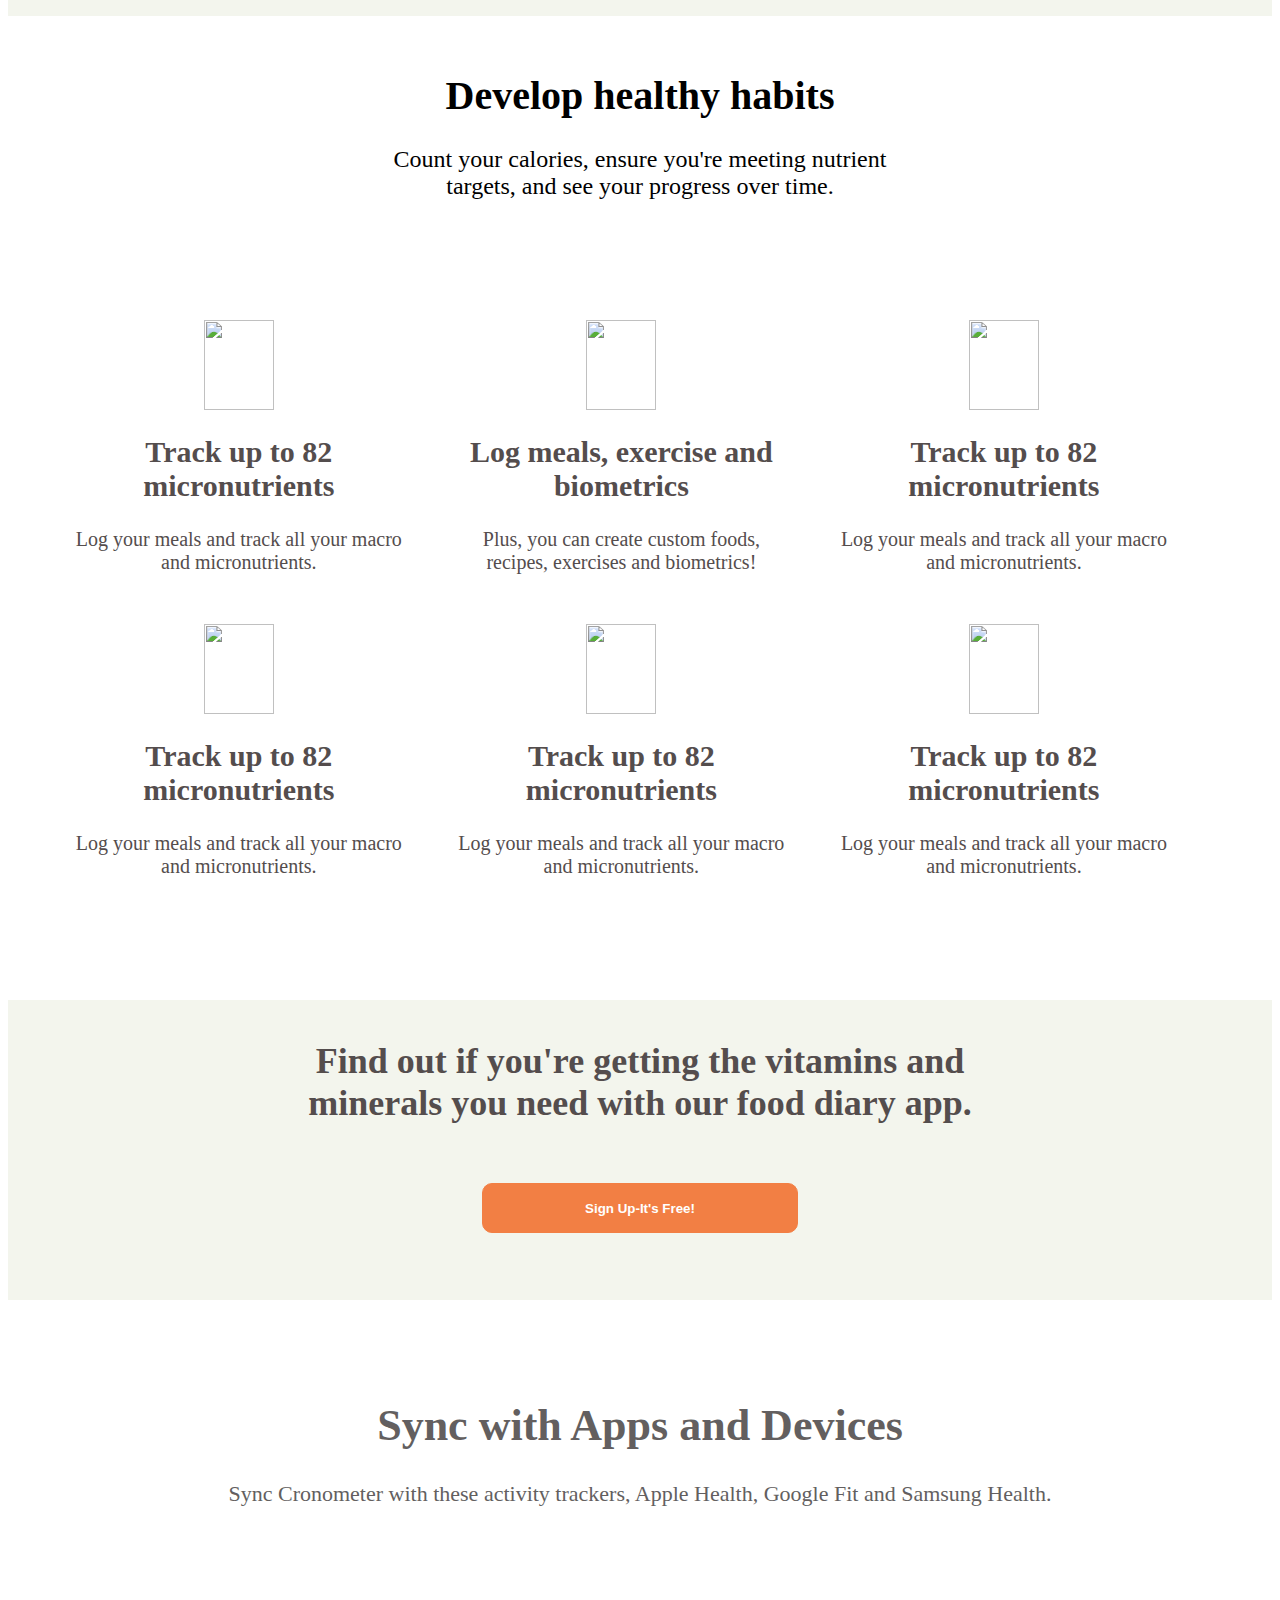
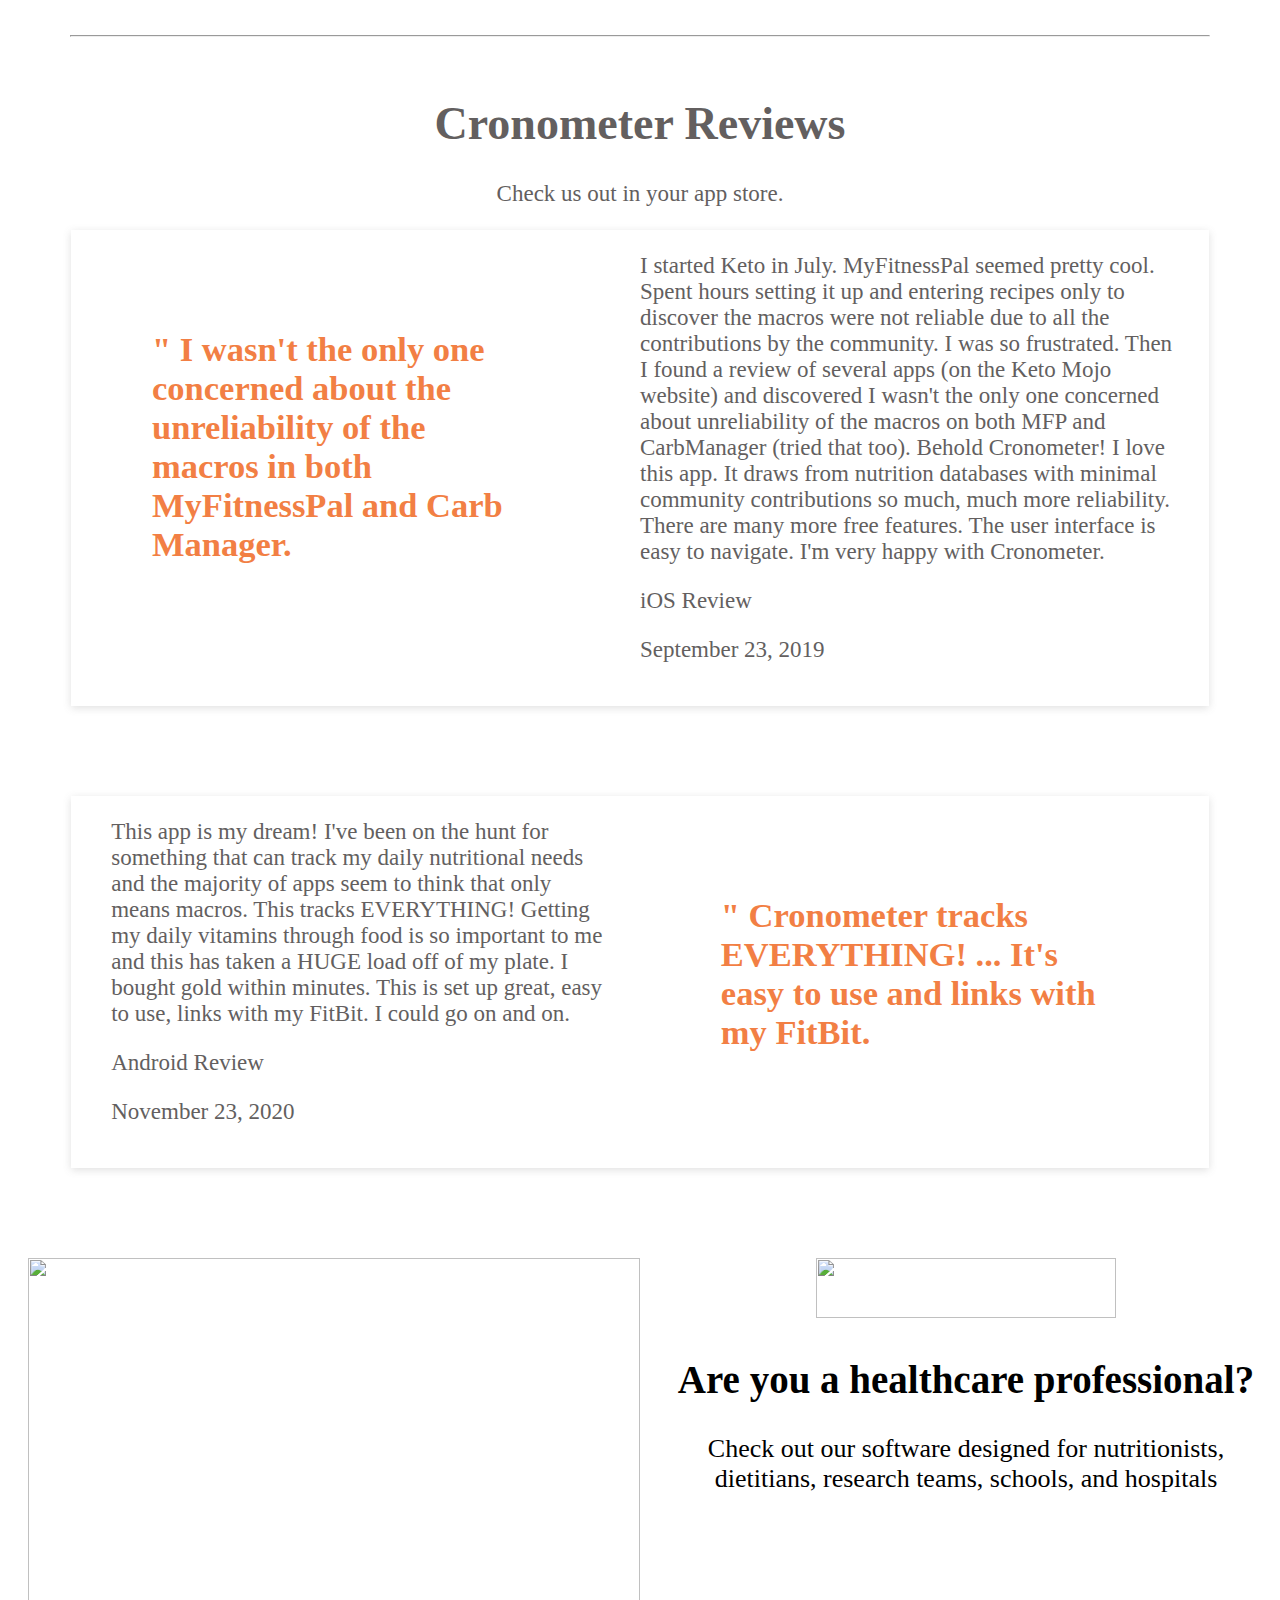
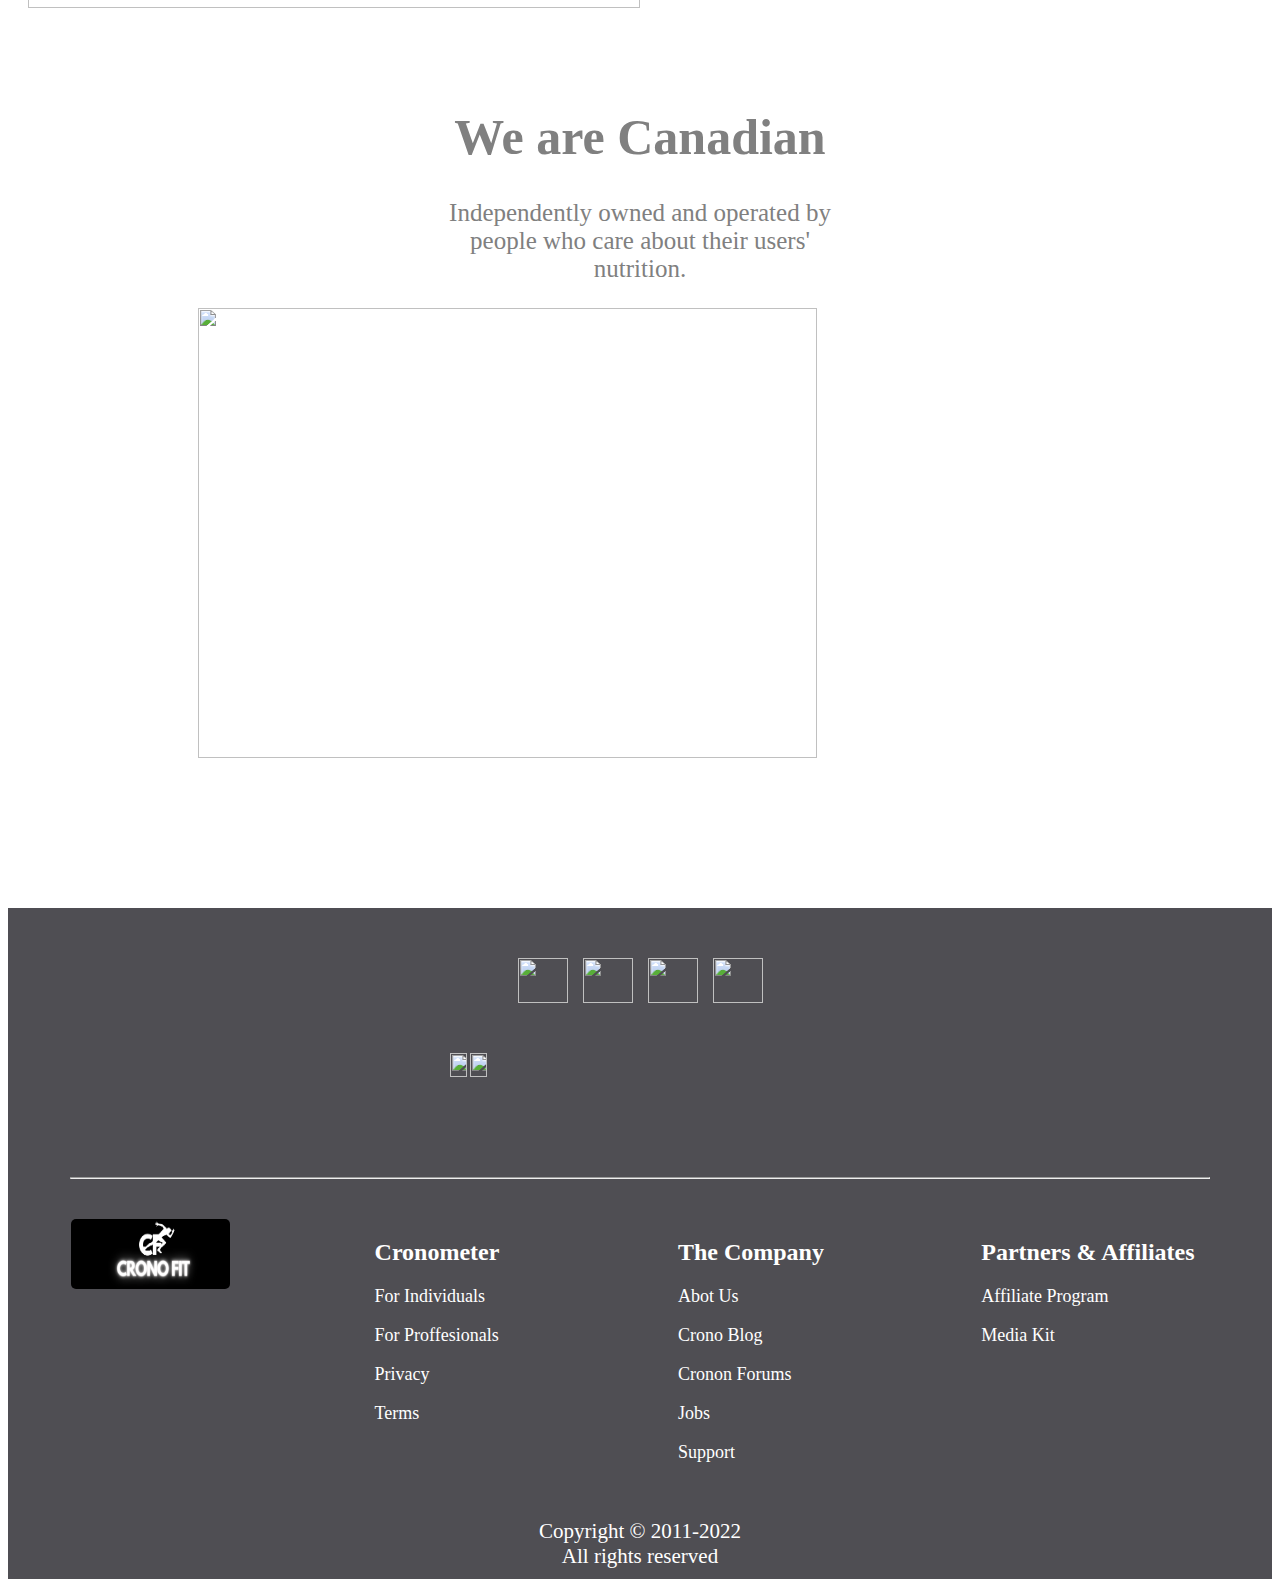
==== commit a248e20b: "Merge branch 'master' of https://github.com/RationalPrabal/spotless-thumb-400" ====
--- a/index.html
+++ b/index.html
@@ -4,10 +4,15 @@
     <meta charset="UTF-8">
     <meta http-equiv="X-UA-Compatible" content="IE=edge">
     <meta name="viewport" content="width=device-width, initial-scale=1.0">
+    <link
+    rel="icon"
+    type="image"
+    href="https://i.ibb.co/kX1qm2D/cronofit-1.png"
+  />
     <link rel="stylesheet" href="./index.css">
     <link rel="stylesheet" href="./footer/footer.css">
     <link rel="stylesheet" href="./navbar.css">
-    <title>Document</title>
+    <title>Cronofit</title>
 </head>
 <body>
     <div id="navbar"></div>
--- a/footer/footer.css
+++ b/footer/footer.css
@@ -46,6 +46,8 @@
 #footer-sections>div>p:hover{
 color: orange;
 }
+#footer-logo{
+    border-radius: 5px;
+}
 
 
-
--- a/navbar.css
+++ b/navbar.css
@@ -15,7 +15,18 @@
     width: 50%;
   
 }
-
+#navbarimage{
+    width: 20%;
+margin-left: 2%;
+ height: 100%;
+ display: flex;
+ align-items: center;
+ justify-content: center;
+}
+.site-logo{
+    width: 100%;
+    border-radius: 5px;
+}
 #nav-c {
     display: flex;
     justify-content: space-evenly;
